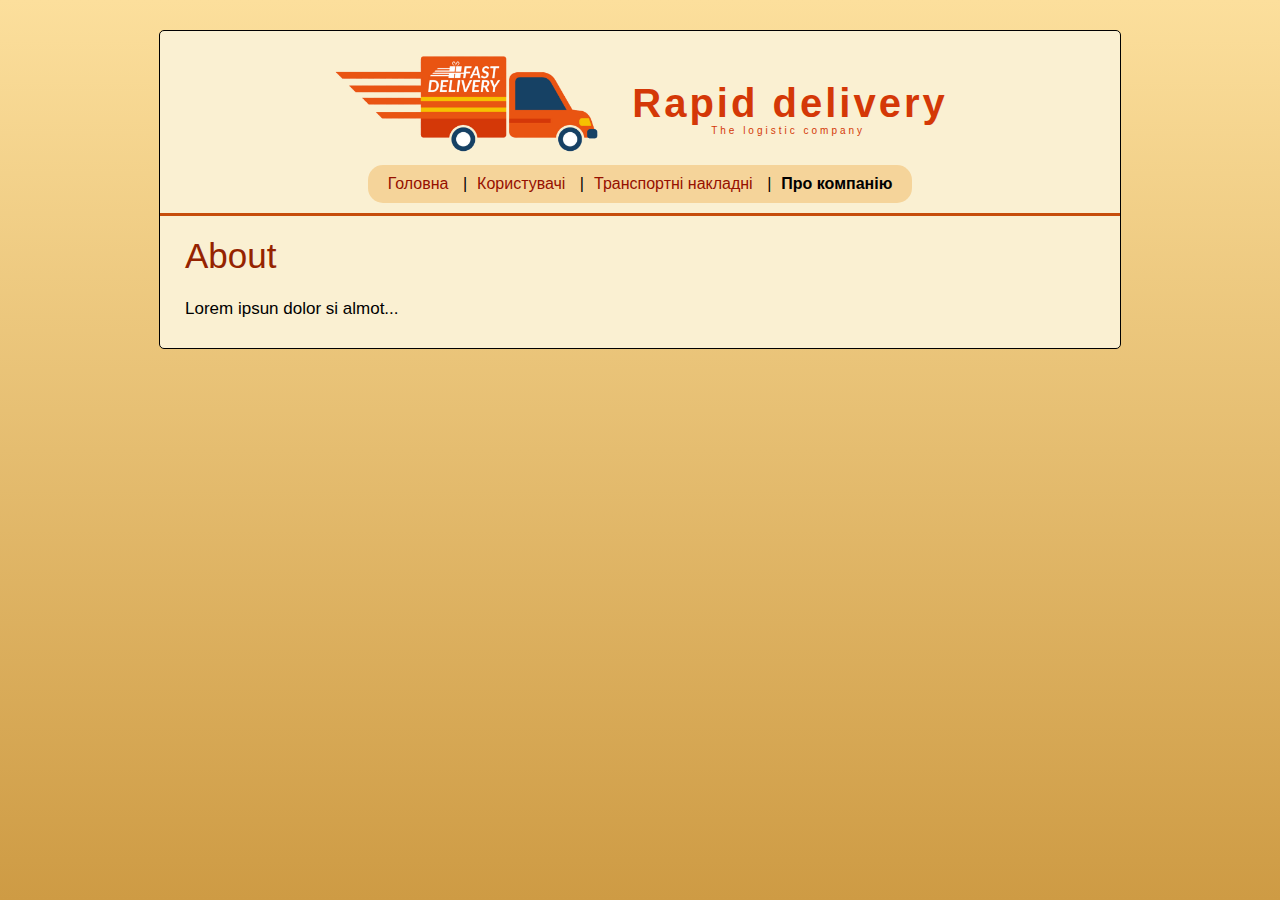
==== about.html @ b0b9c927 "added pages, make stylesheet, filled info" ====
<!doctype html>
<html lang="ru">
    <head>
        <meta charset="utf-8">
        <title>Про компанію</title>
        <meta name="description" content="lab1">
        <meta name="author" content="akrava">
        <link rel="stylesheet" type="text/css" href="stylesheets/style.css"/>
    </head>
    <body>
        <div class="wrapper center">
            <div class="header">
                <div class="logo center">
                    <a href="index.html"><img src="images/logo.png" alt="logo of company"></a>
                    <span><a href="index.html">Rapid delivery</a></span>
                </div>
                <nav class="center"> 
                    <ul>
                        <li><a href="index.html">Головна</a></li>
                        <li><a href="users.html">Користувачі</a></li>
                        <li><a href="invoices.html">Транспортні накладні</a></li>
                        <li><a class="link-selected" href="about.html">Про компанію</a></li>
                    </ul>
                </nav>
            </div>
            <div class="content">
                <h1>About</h1>
                <p>Lorem ipsun dolor si almot...</p>
            </div>  
        </div>
    </body>
</html>
---- stylesheets/style.css ----
html {
    font-family: sans-serif;
}

body {
    margin: 30px 0;
    background: #fcdf9c;
    background: -moz-linear-gradient(top, #fcdf9c 0%, #ce9b44 100%);
    background: -webkit-linear-gradient(top, #fcdf9c 0%,#ce9b44 100%);
    background: linear-gradient(to bottom, #fcdf9c 0%,#ce9b44 100%);
    filter: progid:DXImageTransform.Microsoft.gradient( startColorstr='#fcdf9c', endColorstr='#ce9b44',GradientType=0 );
    background-attachment: fixed;
}

a {
    text-decoration: none;
    color: inherit;
}

.wrapper {
    width: 960px;
    border: 1px solid black;
    border-radius: 5px;
    background-color: rgb(250, 240, 210);
}

.header {
    padding: 10px 0;
    border-bottom: 3px solid #c64d0b;
}

.logo {
    display: table;
}

.logo span {
    display: table-cell;
    vertical-align: middle;
    font: bold 40px Helvetica, sans-serif;
    letter-spacing: 3px;
    color: #d43807;
    padding-left: 30px;
}

.logo span > a {
    -webkit-transition: all 300ms linear;
    -moz-transition: all 300ms linear;
    -ms-transition: all 300ms linear;
    -o-transition: all 300ms linear;
    transition: all 300ms linear;
}

.logo span > a::after {
    content: "The logistic company";
    position: relative;
    top: 5px;
    font: 10px sans-serif;
    left: 25%;
    display: block;
    line-height: 0px;
}

.logo span > a:hover {
    color: #ff3c00;
    text-shadow: 0px 0px 20px rgb(195, 178, 127);
}

.logo img {
    height: 120px
}

nav {
    background-color: #f5d49a;
    display: table;
    border-radius: 15px;
}

nav ul {
    list-style: none;
    padding: 5px 15px;
    margin: 5px 0;
}

nav ul > li {
    display: inline-block;
    margin-right: 5px;
    margin-left: 5px;
}


nav ul > li + li::before {
    content: "|";
    margin-right: 10px;
    color: #000;
}

nav li a {
    color: #961000;
}

nav a:hover:not(.link-selected) {
    text-decoration: underline;
}

.content {
    padding: 10px 25px;
}

.content h1 {
    margin: 10px 0 20px;
    color: #952300;
    font: 35px sans-serif;
}

.content > p {
    text-align: justify;
    font-size: 17px;
    line-height: 25px;
}

div.content a {
    color: #c23700;
    text-decoration: none;
    border-bottom: 1px solid rgba(255, 102, 0, 0.473);
}

div.content a:hover {
    color: #6d2205;
    border-bottom: none;
}

#landing-home {
    width: 350px;
}

#feature-list {
    display: inline-block;
    margin-top: -10px;
    margin-bottom: 0;
}

#feature-list li {
    margin: 5px 0;
}

table.styled {
    border-collapse: collapse;
    /* border: 2px solid #932300; */
    border-radius: 15px;
    background-color: #fff;
    -webkit-box-shadow: 0 0 15px 1px #691f0281;
    -moz-box-shadow: 0 0 15px 1px #691f0281;
    box-shadow: 0 0 15px 1px #691f0281;
}

table.styled tbody > tr:hover td {
    background-color: #ffe8afd0;
}

table.styled tbody tr:last-child td:last-child {
    border-radius: 0 0 15px 0;
}

table.styled tbody tr:last-child td:first-child {
    border-radius: 0 0 0 15px;
}

table.styled td {
    /* border-right: 1px solid#932300; */
    border-bottom: 1px dashed #932300;
    padding: 10px;
    text-align: left;
}

table.styled td:last-child, table.styled th:last-child {
    border-right: none;
}

table.styled tr:last-child td {
    border-bottom: none;
}

table.styled th {
    padding: 15px;
    text-align: left;
    /* border-right: 1px solid#932300; */
    border-bottom: 2px solid #932300;
    background-color: #f5bf6e;
}

table.styled th:first-child {
    border-radius: 15px 0 0 0;
}

table.styled th:last-child {
    border-radius: 0 15px 0 0;
}

#users {
    min-width: 65%;
    margin-bottom: 30px;
}

.user-info {
    text-align: center;
    margin: 20px 0;
}

.user-info img {
    object-fit: cover;
    width: 230px;
    height: 230px;
    border-radius: 50%;
    -webkit-box-shadow: 0 0 25px 1px #c94700;
    -moz-box-shadow: 0 0 25px 1px #c94700;
    box-shadow: 0 0 25px 1px #c94700;
}

.user-info p > a {
    margin-right: 30px;
}

.user-info span {
    font: 15px monospace;
}

.user-info span::after {
    content: "дата реєстрації";
    position: relative;
    bottom: 10px;
    font: 10px sans-serif;
    right: calc(50% - 125px);
    line-height: 0px;
    float: right;
}

.user-info p > a::before {
    content: "login";
    position: relative;
    bottom: 10px;
    font: 10px sans-serif;
    left: calc(50% - 110px);
    line-height: 0px;
    float: left;
    color: #000;
}

.user-info div {
    padding-top: 10px;
}

.user-info div p {
    text-align: justify;
    margin: 5px 0;
}

.user-info div::before {
    content: "Біографія:";
    position: relative;
    bottom: 12px;
    font: 10px sans-serif;
    left: 0;
    line-height: 0px;
    float: left;
}

#invoices {
    display: table;
    list-style: none;
    background-color: #f9ca78;
    border-radius: 15px;
    padding: 10px 30px;
}

#invoices li {
    margin: 15px 0;
    background-color: #fff7cc;
    padding: 5px 10px;
    border-radius: 10px;
    border: 1px solid rgba(0, 0, 0, 0);
    box-sizing: border-box;
}

#invoices li:hover {
    border: 1px solid #6d2205;
}

table.styled caption {
    padding: 15px;
    text-align: center;
    border-bottom: 2px solid #932300;
    background-color: #f5bf6e;
    border-radius: 15px 15px 0 0;
    font: 20px monospace;
    font-weight: bold;
}

table.captioned {
    border-top-left-radius: 0;
    border-top-right-radius: 0;
}

img.left-float {
    float: left;
    margin-right: 25px;
}

.link-selected {
    font-weight: bold;
    color: #000;
}

.center {
    margin: 0 auto;
}
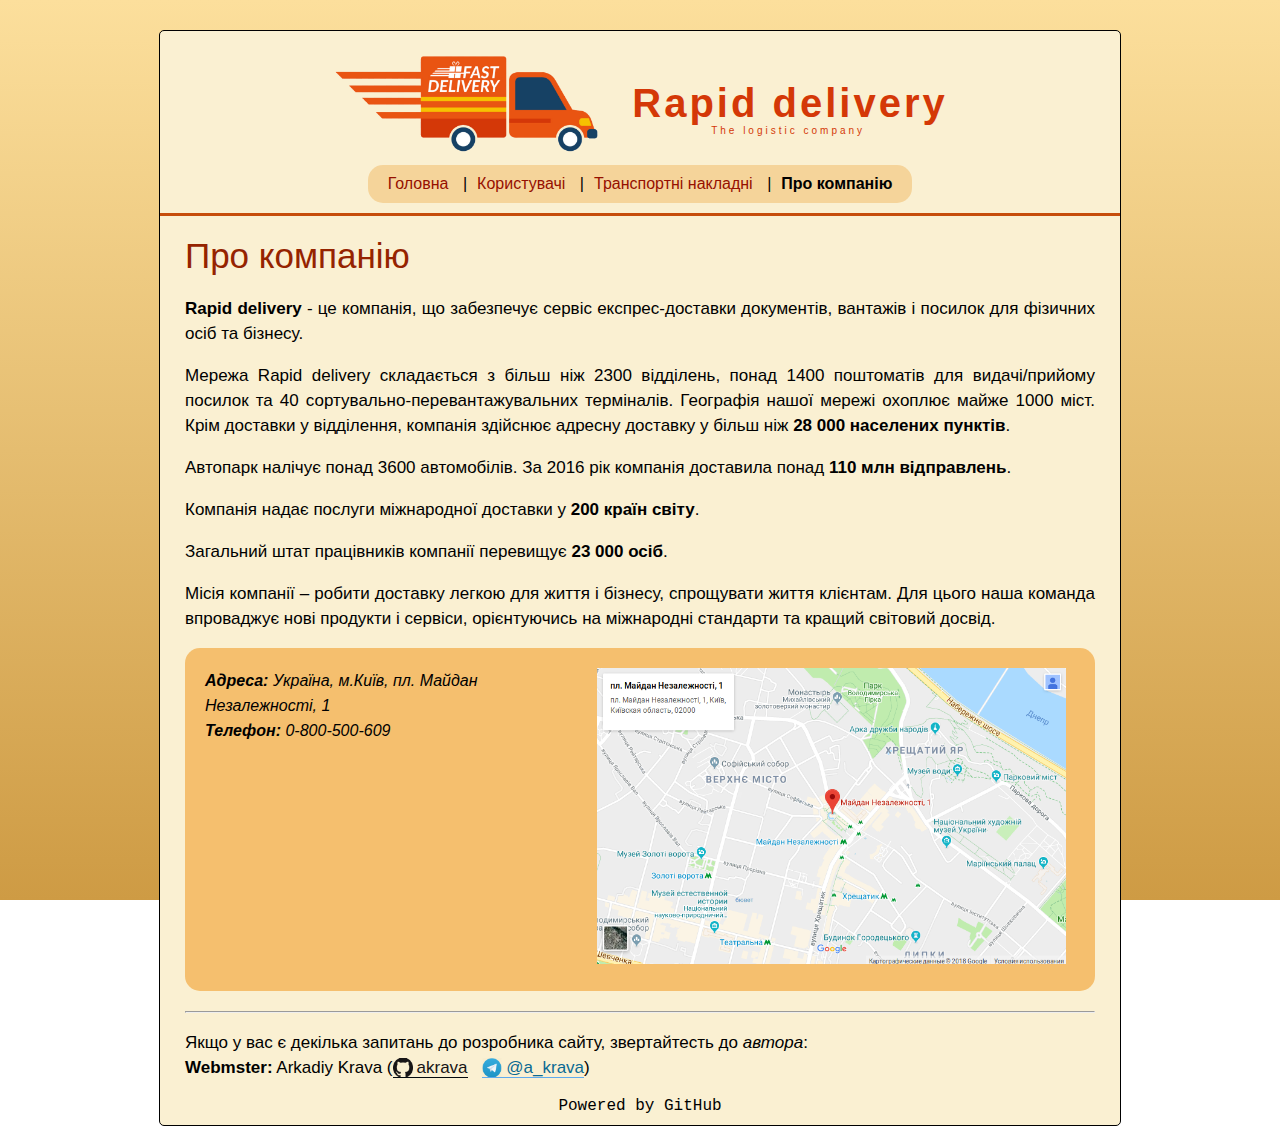
==== commit 7c3f1ba1: "about upd, style fixes" ====
--- a/about.html
+++ b/about.html
@@ -24,8 +24,45 @@
                 </nav>
             </div>
             <div class="content">
-                <h1>About</h1>
-                <p>Lorem ipsun dolor si almot...</p>
+                <h1>Про компанію</h1>
+                <p>
+                    <b>Rapid delivery</b> - це компанія, що забезпечує сервіс експрес-доставки 
+                    документів, вантажів і посилок для фізичних осіб та бізнесу.
+                </p>
+                <p>
+                    Мережа Rapid delivery складається з більш ніж 2300 відділень, понад 1400 
+                    поштоматів для видачі/прийому посилок та 40 сортувально-перевантажувальних 
+                    терміналів. Географія нашої мережі охоплює майже 1000 міст. 
+                    Крім доставки у відділення, компанія здійснює адресну доставку у більш ніж 
+                    <b>28 000 населених пунктів</b>.
+                </p>
+                <p>
+                    Автопарк налічує понад 3600 автомобілів. За 2016 рік компанія доставила
+                    понад <b>110 млн відправлень</b>.
+                </p>
+                <p>Компанія надає послуги міжнародної доставки у <b>200 країн світу</b>.</p>
+                <p>Загальний штат працівників компанії перевищує <b>23 000 осіб</b>.</p>
+                <p>
+                    Місія компанії – робити доставку легкою для життя і бізнесу, спрощувати життя 
+                    клієнтам. Для цього наша команда впроваджує нові продукти і сервіси, орієнтуючись 
+                    на міжнародні стандарти та кращий світовий досвід.
+                </p>
+                <address class="location">
+                    <div>
+                        <strong>Адреса:</strong> Україна, м.Київ, пл. Майдан Незалежності, 1 
+                        <br>
+                        <strong>Телефон:</strong> 0-800-500-609 
+                    </div>
+                    <img id="map" src="images/map.png" alt="map">    
+                </address>
+                <hr>
+                <p>
+                    Якщо у вас є декілька запитань до розробника сайту, звертайтесть до <i>автора</i>:<br>
+                    <strong>Webmster:</strong> Arkadiy Krava 
+                    (<a target="_blank" id="github-link" href="https://github.com/akrava">akrava</a> 
+                    <a target="_blank" id="tg-link" href="https://t.me/a_krava">@a_krava</a>)
+                </p>
+                <span id="credits" class="center">Powered by GitHub</span>
             </div>  
         </div>
     </body>
--- a/stylesheets/style.css
+++ b/stylesheets/style.css
@@ -1,5 +1,6 @@
 html {
     font-family: sans-serif;
+    height: 100%;
 }
 
 body {
@@ -300,6 +301,45 @@
     border-top-right-radius: 0;
 }
 
+#github-link {
+    background: url(../images/GitHub-Mark-32px.png) no-repeat 0/20px;
+    padding-left: 24px;
+    color: #171516;
+    border-color: #03090e;
+}
+
+#tg-link {
+    background: url(../images/logotype-telegram.png) no-repeat 0/20px;
+    padding-left: 24px;
+    margin-left: 10px;
+    color: #0a6a93;
+    border-color: #5faaed;
+}
+
+#credits {
+    display: table;
+    font: 16px monospace;
+}
+
+address.location {
+    padding: 20px;
+    background-color: #f5bf6e;
+    border-radius: 15px;
+    line-height: 25px;
+    margin-bottom: 20px;
+    text-align: center;
+}
+
+.location div {
+    width: 44%;
+    float: left;
+    text-align: left;
+}
+
+#map {
+    width: 54%;
+}
+
 img.left-float {
     float: left;
     margin-right: 25px;
